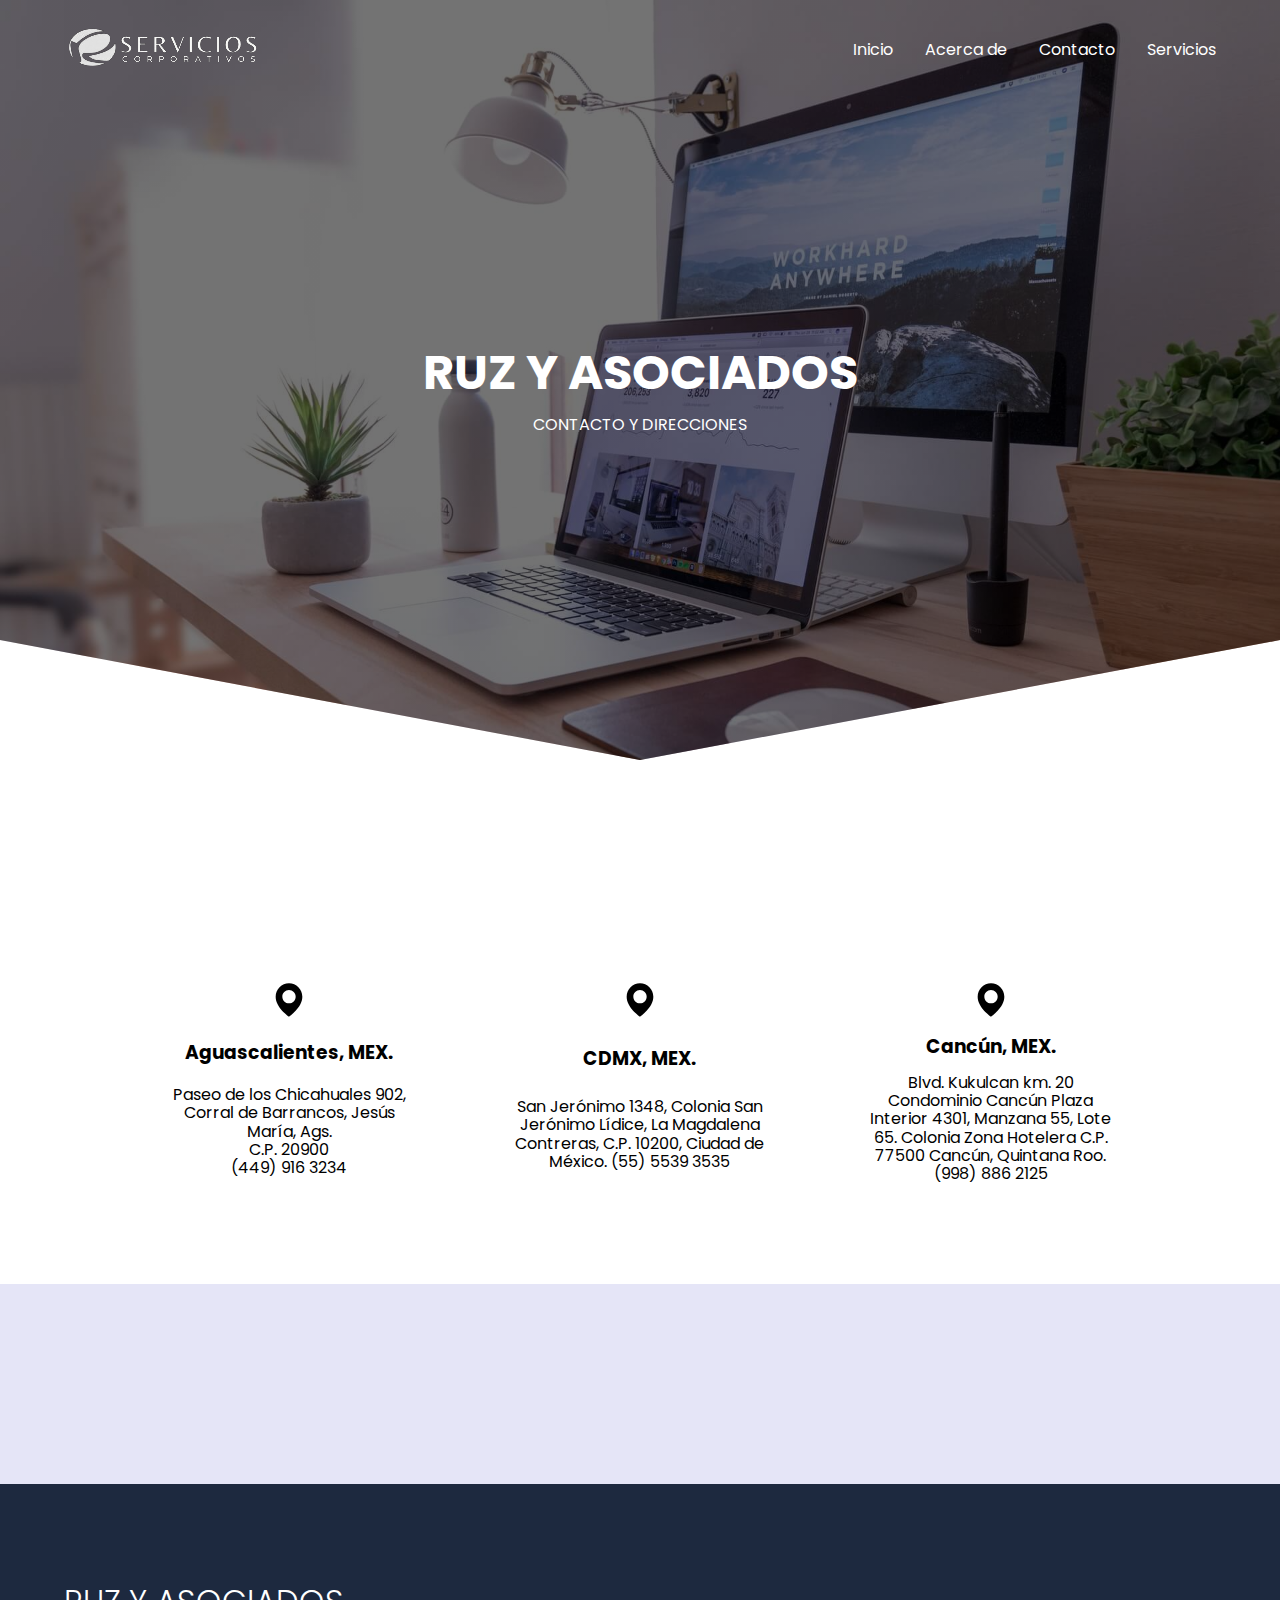
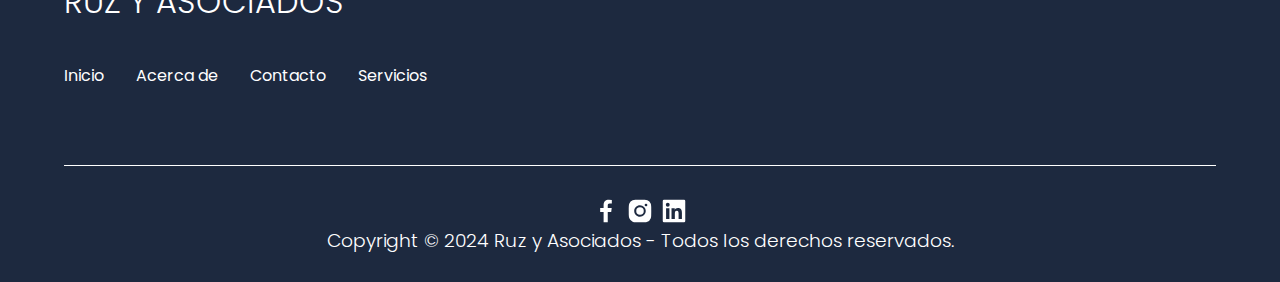
==== contacto.html @ ad428fcc "pagina Ruz commit" ====
<!DOCTYPE html>
<html lang="es">

<head>
    <meta charset="UTF-8">
    <meta http-equiv="X-UA-Compatible" content="IE=edge">
    <meta name="viewport" content="width=device-width, initial-scale=1.0">
    <title>RUZ Y ASOCIADOS</title>
    <link rel="shortcut icon" href="./images/favicon.png" type="image/x-icon">
    <link rel="stylesheet" href="./css/normalize.css">
    <link rel="stylesheet" href="./css/estilos.css">

    <meta name="theme-color" content="#2091F9">

    <meta name="title" content="Aprende CSS desde cero">
    <meta name="description"
        content="Hola, soy una descripción que verás cuando busques algo de mi temática en Google.">


    <meta property="og:type" content="website">
    <meta property="og:url" content="https://alexcgdesign.github.io">
    <meta property="og:title" content="Aprende CSS desde cero">
    <meta property="og:description"
        content="Hola, soy una descripción que verás cuando busques algo de mi temática en Google.">
    <meta property="og:image" content="https://alexcgdesign.github.io/images/css.jpg">

    <meta property="twitter:card" content="summary_large_image">
    <meta property="twitter:url" content="https://www.jordanalex.com/">
    <meta property="twitter:title" content="Aprende CSS desde cero">
    <meta property="twitter:description"
        content="Hola, soy una descripción que verás cuando busques algo de mi temática en Google.">
    <meta property="twitter:image" content="https://alexcgdesign.github.io/images/css.jpg">
</head>

<body>

    <header class="hero">
        <nav class="nav container">
            <div class="nav__logo">
                <a href="./index.html">
                    <img src="./images/logo-corporativo-chico.png" alt="">
                </a>
            </div>

            <ul class="nav__link nav__link--menu">
                <li class="nav__items">
                    <a href="./index.html" class="nav__links">Inicio</a>
                </li>
                <li class="nav__items">
                    <a href="#" class="nav__links">Acerca de</a>
                </li>
                <li class="nav__items">
                    <a href="#" class="nav__links">Contacto</a>
                </li>
                <li class="nav__items">
                    <a href="./servicios.html" class="nav__links">Servicios</a>
                </li>

                <img src="./images/close.svg" class="nav__close">
            </ul>

            <div class="nav__menu">
                <img src="./images/menu.svg" class="nav__img">
            </div>
        </nav>

        <section class="hero__container container">
            <h1 class="hero__title">RUZ Y ASOCIADOS</h1>
            <p class="hero__paragraph">CONTACTO Y DIRECCIONES</p>
        </section>
    </header>

    <main>
        <section class="container about">
            <div class="about__main">
                <article class="about__icons">
                    <img src="./images/map.svg" class="about__icon">
                    <h3 class="about__title">Aguascalientes, MEX.</h3>
                    <p class="about__paragrah">Paseo de los Chicahuales 902, Corral de Barrancos, Jesús María, Ags.<br>C.P. 20900 <br>(449) 916 3234
                        
                        </p>
                </article>

                <article class="about__icons">
                    <img src="./images/map.svg" class="about__icon">
                    <h3 class="about__title">CDMX, MEX.</h3>
                    <p class="about__paragrah">San Jerónimo 1348, Colonia San Jerónimo Lídice, La Magdalena Contreras, C.P. 10200, Ciudad de México.
                        (55) 5539 3535</p>
                </article>

                <article class="about__icons">
                    <img src="./images/map.svg" class="about__icon">
                    <h3 class="about__title">Cancún, MEX.</h3>
                    <p class="about__paragrah">Blvd. Kukulcan km. 20 Condominio Cancún Plaza Interior 4301, Manzana 55, Lote 65. Colonia Zona Hotelera C.P. 77500 Cancún, Quintana Roo.
                        (998) 886 2125</p>
                </article>
            </div>
        </section>

        <section class="knowledge">
            <div class="knowledge__container container">
              
            </div>
        </section>
    </main>

    <footer class="footer">
        <section class="footer__container container">
            <nav class="nav nav--footer">
                <h2 class="footer__title">RUZ Y ASOCIADOS</h2>

                <ul class="nav__link nav__link--footer">
                    <li class="nav__items">
                        <a href="./index.html" class="nav__links">Inicio</a>
                    </li>
                    <li class="nav__items">
                        <a href="#" class="nav__links">Acerca de</a>
                    </li>
                    <li class="nav__items">
                        <a href="#" class="nav__links">Contacto</a>
                    </li>
                    <li class="nav__items">
                        <a href="./servicios.html" class="nav__links">Servicios</a>
                    </li>
                </ul>
            </nav>
        </section>
        <section class="footer__copy container">
            <div class="footer__social">
                <a href="https://www.facebook.com/people/Ruz-y-Asociados-SC/100066439762105/" class="footer__icons"><img src="./images/facebook.svg" class="footer__img"></a>
                <a href="https://www.instagram.com/ruzyasociados_/" class="footer__icons"><img src="./images/instagram.svg" class="footer__img"></a>
                <a href="https://www.linkedin.com/company/ruz-y-asociados-sc-" class="footer__icons"><img src="./images/linkedin.svg" class="footer__img"></a>
            </div>

            <h3 class="footer__copyright">Copyright &copy; 2024 Ruz y Asociados - Todos los derechos reservados.</h3>
        </section>
    </footer>

    <script src="./js/slider.js"></script>
    <script src="./js/questions.js"></script>
    <script src="./js/menu.js"></script>
</body>

</html>
---- css/estilos.css ----
@import url('https://fonts.googleapis.com/css2?family=Poppins:wght@300;400;600;700&display=swap');

:root {
    --padding-container: 100px 0;
    --color-title: #001A49;
}

body {
    font-family: 'Poppins', sans-serif;
}

.container {
    width: 90%;
    max-width: 1200px;
    margin: 0 auto;
    overflow: hidden;
    padding: var(--padding-container);
}

.hero {
    width: 100%;
    height: 100vh;
    min-height: 600px;
    max-height: 800px;
    position: relative;
    display: grid;
    grid-template-rows: 100px 1fr;
    color: #fff;
}

.hero::before {
    content: "";
    position: absolute;
    top: 0;
    left: 0;
    width: 100%;
    height: 100%;
    background-image: linear-gradient(180deg, #0000008c 0%, #0000008c 100%), url('../images/computer.jpg');
    background-size: cover;
    clip-path: polygon(0 0, 100% 0, 100% 80%, 50% 95%, 0 80%);
    z-index: -1;
}

.heroC::before{
    content: "";
    position: absolute;
    top: 0;
    left: 0;
    width: 100%;
    height: 100%;
    background-image: linear-gradient(180deg, #0000008c 0%, #0000008c 100%), url('../images/mapa.jpg');
    background-size: cover;
    clip-path: polygon(0 0, 100% 0, 100% 80%, 50% 95%, 0 80%);
    z-index: -1;
}

/* Nav */

.nav {
    --padding-container: 0;
    height: 100%;
    display: flex;
    align-items: center;
}

.nav__title {
    font-weight: 300;
}

.nav__link {
    margin-left: auto;
    padding: 0;
    display: grid;
    grid-auto-flow: column;
    grid-auto-columns: max-content;
    gap: 2em;
}

.nav__items {
    list-style: none;
}

.nav__links {
    color: #fff;
    text-decoration: none;
}

.nav__menu {
    margin-left: auto;
    cursor: pointer;
    display: none;
}

.nav__img {
    display: block;
    width: 30px;
}


.nav__close {
    display: var(--show, none);
}


/* Hero container */

.hero__container {
    max-width: 800px;
    --padding-container: 0;
    display: grid;
    grid-auto-rows: max-content;
    align-content: center;
    gap: 1em;
    padding-bottom: 100px;
    text-align: center;
}

.hero__title {
    font-size: 3rem;
}

.hero__paragraph {
    margin-bottom: 20px;
}

.cta {
    display: inline-block;
    background-color: #253A7C;
    justify-self: center;
    color: #fff;
    text-decoration: none;
    padding: 13px 30px;
    border-radius: 32px;
}

/* About */

.about {
    text-align: center;
}

.subtitle {
    color: var(--color-title);
    font-size: 2rem;
    margin-bottom: 25px;
}


.about__paragraph {
    line-height: 1.7;
}

.about__main {
    padding-top: 80px;
    display: grid;
    width: 90%;
    margin: 0 auto;
    gap: 1em;
    overflow: hidden;
    grid-template-columns: repeat(auto-fit, minmax(260px, auto));
}


.about__icons {
    display: grid;
    gap: 1em;
    justify-items: center;
    width: 260px;
    overflow: hidden;
    margin: 0 auto;
}

.about__icon {
    width: 40px;
}

/* Knowledge */

.knowledge {
    background-color: #e5e5f7;
    background-image: radial-gradient(#444cf7 0.5px, transparent 0.5px), radial-gradient(#444cf7 0.5px, #e5e5f7 0.5px);
    background-size: 20px 20px;
    background-position: 0 0, 10px 10px;
    overflow: hidden;
}

.knowledge__container{
    display: grid;
    grid-template-columns: 1fr 1fr;
    gap: 1em;
    align-items: center;
}

.knowledge__picture{
    max-width: 500px;
}

.knowledge__paragraph{
    line-height: 1.7;
    margin-bottom: 15px;
}

.knowledge__img{
    width: 100%;
    display: block;
}

/* price */

.price{
    text-align: center;
}

.price__table{
    padding-top: 60px;
    display: flex;
    flex-wrap: wrap;
    gap: 2.5em;
    justify-content: space-evenly;
    align-items: center;
}

.price__element{
    background-color: #253A7C;
    color: white;
    text-align: center;
    border-radius: 10px;
    width: 330px;
    padding: 40px;
    --color-plan: #696871;
    --color-price: #1D293F;
    --bg-cta: #fff;
    --color-cta: #253A7C;
    --color-items: #c4c4c8;
}

.price__element--best{
    width: 370px;
    padding: 60px 40px;
    background-color: #FF7143;
    --color-plan: rgb(255 255 255 / 75%);
    --color-price: #fff;
    --bg-cta: #9F3919;
    --color-cta: #FFF;
    --color-items: #fff;
}


.price__name{
    color: var(--color-plan);
    margin-bottom: 15px;
    font-weight: 300;
}

.price__price{
    font-size: 2.5rem;
    color: var(--color-price);
}

.price__items{
    margin-top: 35px;
    display: grid;
    gap: 1em;
    font-weight: 300;
    font-size: 1.2rem;
    margin-bottom: 50px;
    color: var(--color-items);
}

.price__cta{
    display: block;
    padding: 20px 0;
    border-radius: 10px;
    text-decoration: none;
    background-color: var(--bg-cta);
    font-weight: 600;
    color: var(--color-cta);
    box-shadow: 0 0 1px rgba(0, 0, 0, .5);
}

/* Testimony */

.testimony{
    background-color: #e5e5f7;
}

.testimony__container{
    display: grid;
    grid-template-columns: 50px 1fr 50px;
    gap: 1em;
    align-items: center;
}

.testimony__body{
    display: grid;
    grid-template-columns: 1fr max-content;
    justify-content: space-between;
    align-items: center;
    gap: 2em;
    grid-column: 2/3;
    grid-row: 1/2;
    opacity: 0;
    pointer-events: none;
}


.testimony__body--show{
    pointer-events: unset;
    opacity: 1;
    transition: opacity 1.5s ease-in-out;
}

.testimony__img{
    width: 250px;
    height: 250px;
    border-radius: 50%;
    object-fit: cover;
    object-position: 50% 30%;
}

.testimony__texts{
    max-width: 700px;
}

.testimony__course{
    background-color: royalblue;
    color: #fff;
    display: inline-block;
    padding: 5px;
}

.testimony__arrow{
    width: 90%;
    cursor: pointer;
}

/* Questions */

.questions{
    text-align: center;
}

.questions__container{
    display: grid;
    gap: 2em;
    padding-top: 50px;
    padding-bottom: 100px;
}

.questions__padding{
    padding: 0;
    transition: padding .3s;
    border: 1px solid #5454D4;
    border-radius: 6px;
}

.questions__padding--add{
    padding-bottom: 30px;
}

.questions__answer{
    padding: 0 30px 0;
    overflow: hidden;
}

.questions__title{
    text-align: left;
    display: flex;
    font-size: 20px;
    padding: 30px 0 30px;
    cursor: pointer;
    color: var(--color-title);
    justify-content: space-between;
}

.questions__arrow{
    border-radius: 50%;
    background-color: var(--color-title);
    width: 25px;
    height: 25px;
    display: flex;
    justify-content: center;
    align-items: center;
    align-self: flex-end;
    margin-left: 10px;
    transition:  transform .3s;
}

.questions__arrow--rotate{
    transform: rotate(180deg);
}

.questions__show{
    text-align: left;
    height: 0;
    transition: height .3s;
}

.questions__img{
    display: block;
}

.questions__copy{
    width: 60%;
    margin: 0 auto;
    margin-bottom: 30px;
}

/* Footer */

.footer{
    background-color: #1D293F;
}

.footer__title{
    font-weight: 300;
    font-size: 2rem;
    margin-bottom: 30px;
}

.footer__title, .footer__newsletter{
    color: #fff;
}


.footer__container{
    display: flex;
    justify-content: space-between;
    align-items: center;
    border-bottom: 1px solid #fff;
    padding-bottom: 60px;
}

.nav--footer{
    padding-bottom: 20px;
    display: grid;
    gap: 1em;
    grid-auto-flow: row;
    height: 100%;
}

.nav__link--footer{
    display: flex;
    margin: 0;
    margin-right: 20px;
    flex-wrap: wrap;
}

.footer__inputs{
    margin-top: 10px;
    display: flex;
    overflow: hidden;
}

.footer__input{
    background-color: #fff;
    height: 50px;
    display: block;
    padding-left: 10px;
    border-radius: 6px;
    font-size: 1rem;
    outline: none;
    border: none;
    margin-right: 16px;
}

.footer__submit{
    margin-left: auto;
    display: inline-block;
    height: 50px;
    padding: 0 20px ;
    background-color: #2091F9;
    border: none;
    font-size: 1rem;
    color: #fff;
    border-radius: 6px;
    cursor: pointer;
}

.footer__copy{
    --padding-container: 30px 0;
    text-align: center;
    color: #fff;
}

.footer__copyright{
    font-weight: 300;
}

.footer__icons{
    margin-bottom: 10px;
}

.footer__img{
    width: 30px;
}

/* Media queries */

@media (max-width:800px){
    .nav__menu{
        display: block;
    }

    .nav__link--menu{
        position: fixed;
        background-color: #000;
        top: 0;
        left: 0;
        height: 100%;
        width: 100%;
        display: flex;
        flex-direction: column;
        justify-content: space-evenly;
        align-items: center;
        z-index: 100;
        opacity: 0;
        pointer-events: none;
        transition: .7s opacity;
    }

    .nav__link--show{
        --show: block;
        opacity:1 ;
        pointer-events: unset;
    }

    .nav__close{
        position: absolute;
        top: 30px;
        right: 30px;
        width: 30px;
        cursor: pointer;
    }

    .hero__title{
        font-size: 2.5rem;
    }


    .about__main{
        gap: 2em;
    }

    .about__icons:last-of-type{
        grid-column: 1/-1;
    }


    .knowledge__container{
        grid-template-columns: 1fr;
        grid-template-rows: max-content 1fr;
        gap: 3em;
        text-align: center;
    }

    .knowledge__picture{
        grid-row: 1/2;
        justify-self: center;
    }

    .testimony__container{
        grid-template-columns: 30px 1fr 30px;
    }

    .testimony__body{
        grid-template-columns: 1fr;
        grid-template-rows: max-content max-content;
        gap: 3em;
        justify-items:center ;
    }


    .testimony__img{
        width: 200px;
        height: 200px;
        
    }

    .questions__copy{
        width: 100%;
    }

    .footer__container{
        flex-wrap: wrap;
    }

    .nav--footer{
        width: 100%;
        justify-items: center;
    }

    .nav__link--footer{
        width: 100%;
        justify-content: space-evenly;
        margin: 0;
    }

    .footer__form{
        width: 100%;
        justify-content: space-evenly;
    }

    .footer__input{
        flex: 1;
    }

}

@media (max-width:600px){
    .hero__title{
        font-size: 2rem;
    }

    .hero__paragraph{
        font-size: 1rem;
    }

    .subtitle{
        font-size: 1.8rem;
    }

    .price__element{
        width: 90%;
    }

    .price__element--best{
        width: 90%;
        /* padding: 40px; */
    }

    .price__price{
        font-size: 2rem;
    }

    .testimony{
        --padding-container: 60px 0;
    }

    .testimony__container{
        grid-template-columns: 28px 1fr 28px;
        gap: .9em;
    }

    .testimony__arrow{
        width: 100%;
    }

    .testimony__course{
        margin-top: 15px;
    }

    .questions__title{
        font-size: 1rem;
    }

    .footer__title{
        justify-self: start;
        margin-bottom: 15px;
    }

    .nav--footer{
        padding-bottom: 60px;
    }

    .nav__link--footer{
        justify-content: space-between;
    }

    .footer__inputs{
        flex-wrap: wrap;
    }

    .footer__input{
        flex-basis: 100%;
        margin: 0;
        margin-bottom: 16px;
    }

    .footer__submit{
        margin-right: auto;
        margin-left: 0;
        

        /* 
        margin:0;
        width: 100%;
        */
    }
}
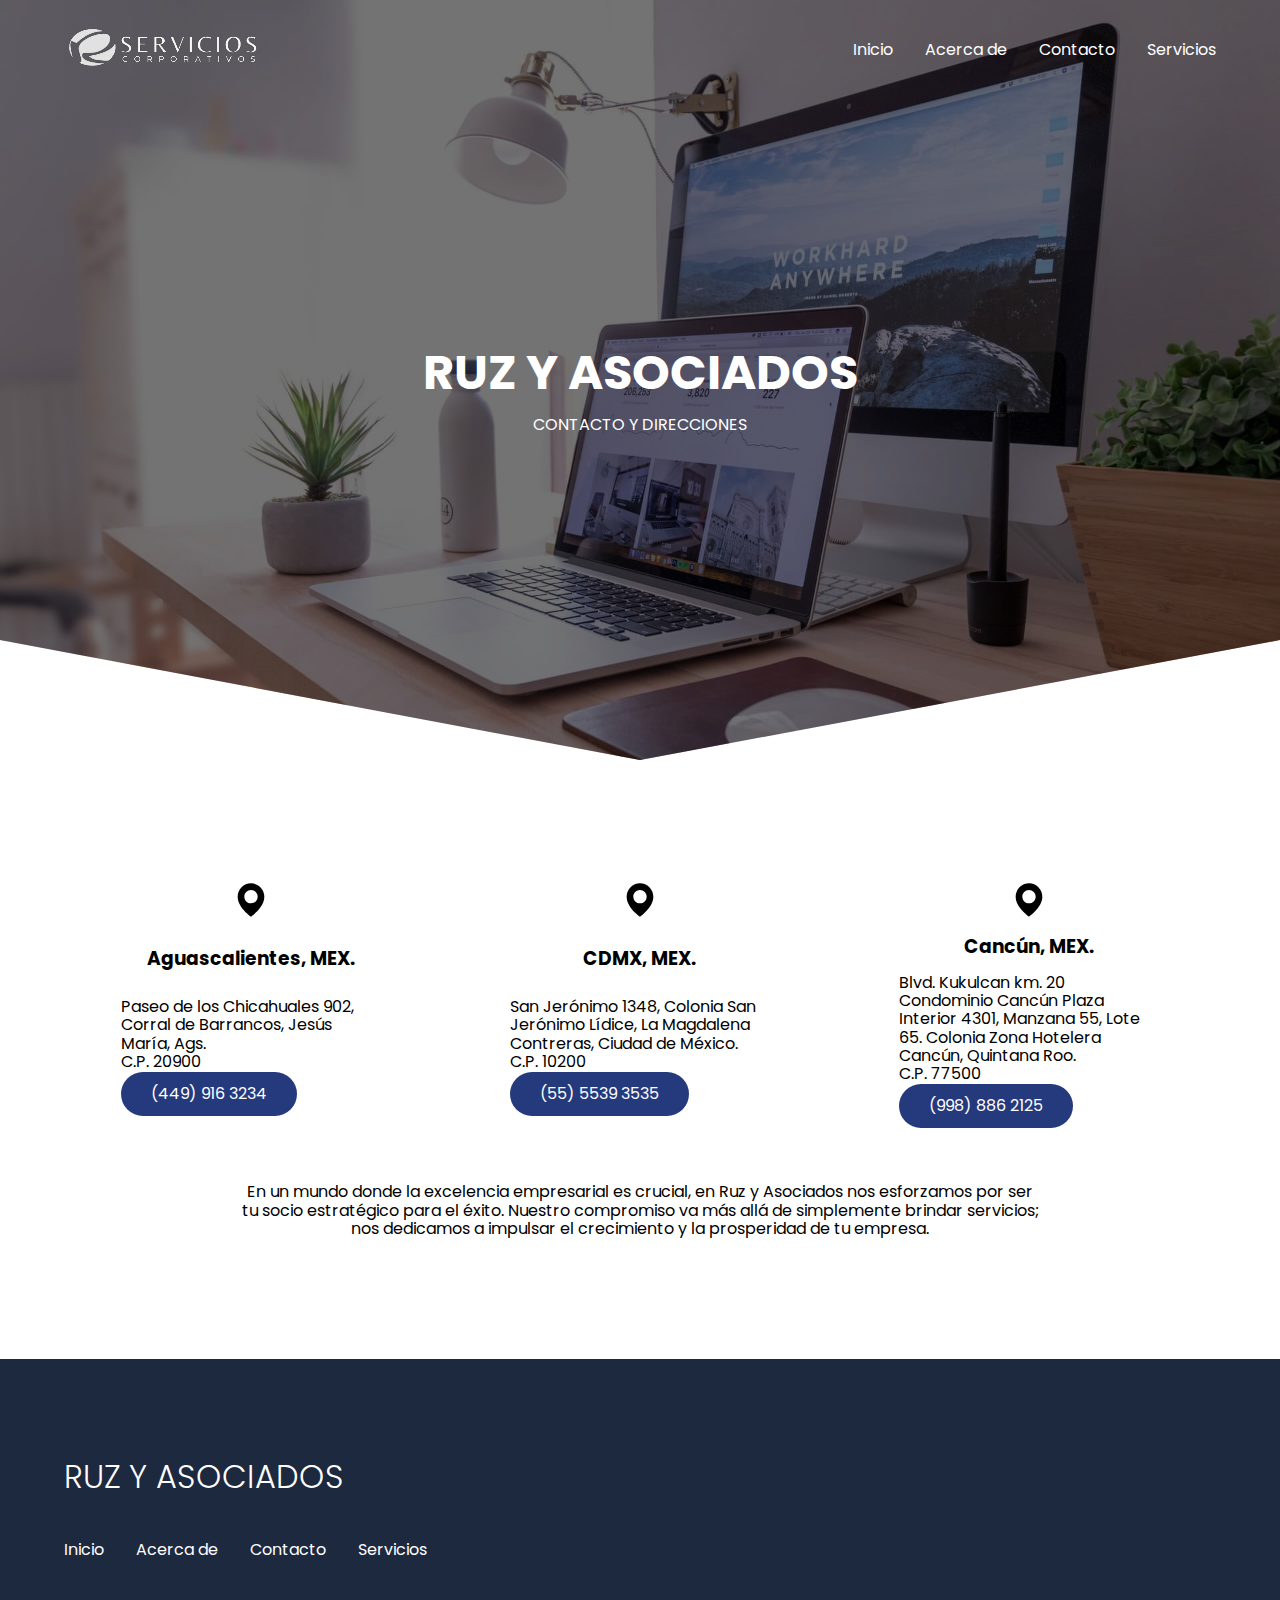
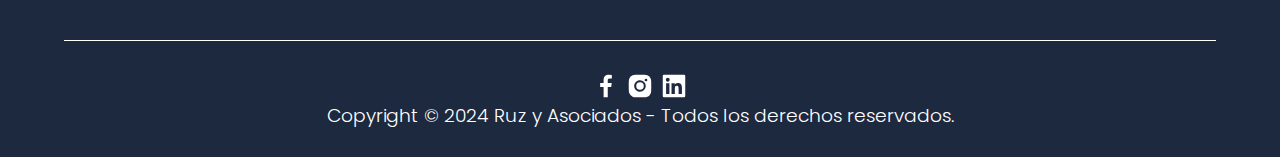
==== commit 9b933b5e: "segundo commit" ====
--- a/contacto.html
+++ b/contacto.html
@@ -71,36 +71,35 @@
     </header>
 
     <main>
-        <section class="container about">
-            <div class="about__main">
-                <article class="about__icons">
-                    <img src="./images/map.svg" class="about__icon">
-                    <h3 class="about__title">Aguascalientes, MEX.</h3>
-                    <p class="about__paragrah">Paseo de los Chicahuales 902, Corral de Barrancos, Jesús María, Ags.<br>C.P. 20900 <br>(449) 916 3234
-                        
-                        </p>
-                </article>
+        <div class="about__main">
+            <article class="about__icons">
+                <img src="./images/map.svg" class="about__icon">
+                <h3 class="about__title">Aguascalientes, MEX.</h3>
+                <p class="about__paragrah">Paseo de los Chicahuales 902, Corral de Barrancos, Jesús María, Ags.<br>C.P. 20900 <br>
+                    <a href="tel:4499163234" class="cta">(449) 916 3234</a></p>
+            </article>
 
-                <article class="about__icons">
-                    <img src="./images/map.svg" class="about__icon">
-                    <h3 class="about__title">CDMX, MEX.</h3>
-                    <p class="about__paragrah">San Jerónimo 1348, Colonia San Jerónimo Lídice, La Magdalena Contreras, C.P. 10200, Ciudad de México.
-                        (55) 5539 3535</p>
-                </article>
+            <article class="about__icons">
+                <img src="./images/map.svg" class="about__icon">
+                <h3 class="about__title">CDMX, MEX.</h3>
+                <p class="about__paragrah">San Jerónimo 1348, Colonia San Jerónimo Lídice, La Magdalena Contreras, Ciudad de México. <br> C.P. 10200 <br>
+                    <a href="tel:5555393535" class="cta">(55) 5539 3535</a></p>
+            </article>
 
-                <article class="about__icons">
-                    <img src="./images/map.svg" class="about__icon">
-                    <h3 class="about__title">Cancún, MEX.</h3>
-                    <p class="about__paragrah">Blvd. Kukulcan km. 20 Condominio Cancún Plaza Interior 4301, Manzana 55, Lote 65. Colonia Zona Hotelera C.P. 77500 Cancún, Quintana Roo.
-                        (998) 886 2125</p>
-                </article>
-            </div>
-        </section>
-
-        <section class="knowledge">
-            <div class="knowledge__container container">
-              
-            </div>
+            <article class="about__icons">
+                <img src="./images/map.svg" class="about__icon">
+                <h3 class="about__title">Cancún, MEX.</h3>
+                <p class="about__paragrah">Blvd. Kukulcan km. 20 Condominio Cancún Plaza Interior 4301, Manzana 55, Lote 65. Colonia Zona Hotelera Cancún, Quintana Roo. <br> C.P. 77500 <br>
+                    <a href="tel:9988862125" class="cta">(998) 886 2125</a></p>
+            </article>
+        </div>
+        <br>
+        <br>
+        <br>
+        <section class="hero__container container">
+            <p class="hero__paragraph">En un mundo donde la excelencia empresarial es crucial, en Ruz y Asociados nos esforzamos por ser tu 
+                socio estratégico para el éxito. Nuestro compromiso va más allá de simplemente brindar servicios; 
+                nos dedicamos a impulsar el crecimiento y la prosperidad de tu empresa.</p>
         </section>
     </main>
 
--- a/css/estilos.css
+++ b/css/estilos.css
@@ -30,7 +30,7 @@
 
 .hero::before {
     content: "";
-    position: absolute;
+    position:absolute;
     top: 0;
     left: 0;
     width: 100%;
@@ -41,19 +41,6 @@
     z-index: -1;
 }
 
-.heroC::before{
-    content: "";
-    position: absolute;
-    top: 0;
-    left: 0;
-    width: 100%;
-    height: 100%;
-    background-image: linear-gradient(180deg, #0000008c 0%, #0000008c 100%), url('../images/mapa.jpg');
-    background-size: cover;
-    clip-path: polygon(0 0, 100% 0, 100% 80%, 50% 95%, 0 80%);
-    z-index: -1;
-}
-
 /* Nav */
 
 .nav {
@@ -177,8 +164,8 @@
 /* Knowledge */
 
 .knowledge {
-    background-color: #e5e5f7;
-    background-image: radial-gradient(#444cf7 0.5px, transparent 0.5px), radial-gradient(#444cf7 0.5px, #e5e5f7 0.5px);
+    background-color: #c5e3f2;
+    background-image: radial-gradient(#444cf7 0.5px, transparent 0.5px), radial-gradient(#444cf7 0.5px, #c5e3f2 0.5px);
     background-size: 20px 20px;
     background-position: 0 0, 10px 10px;
     overflow: hidden;
@@ -281,7 +268,7 @@
 /* Testimony */
 
 .testimony{
-    background-color: #e5e5f7;
+    background-color: #c5e3f2;
 }
 
 .testimony__container{
